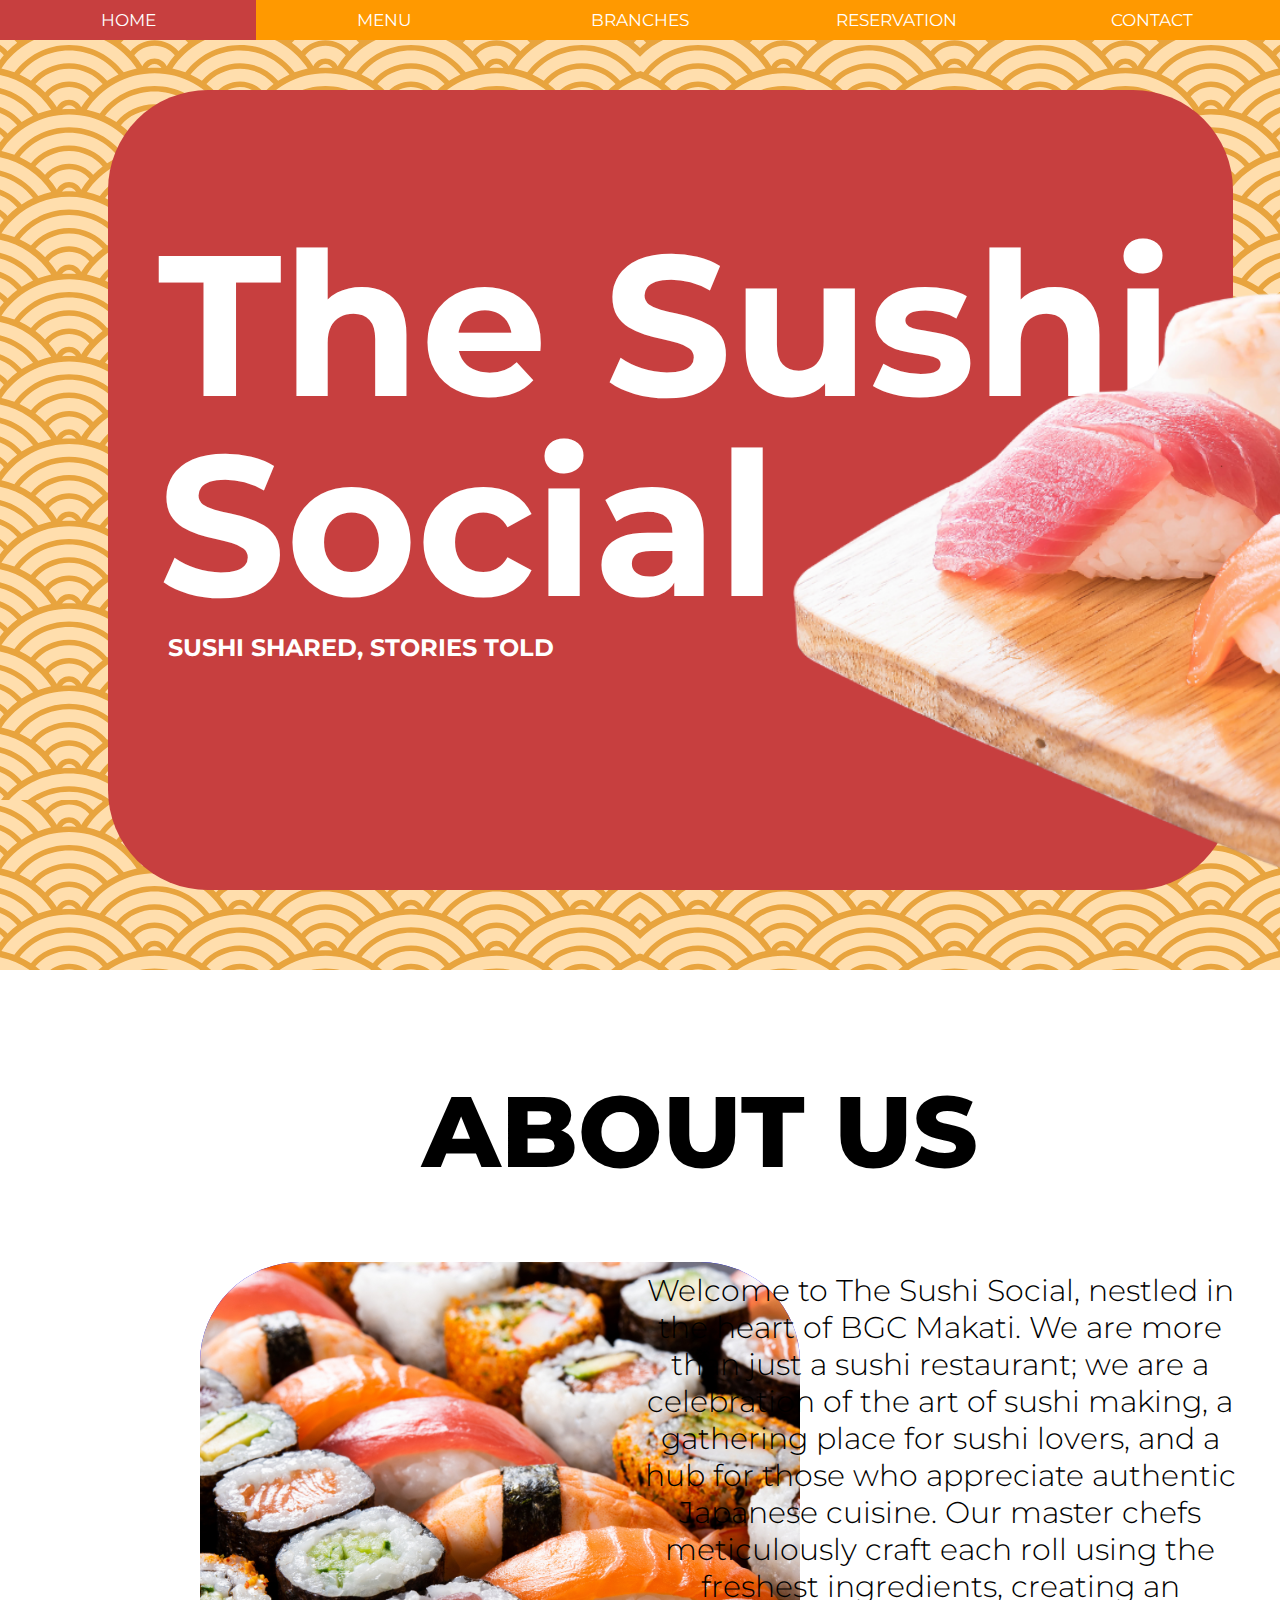
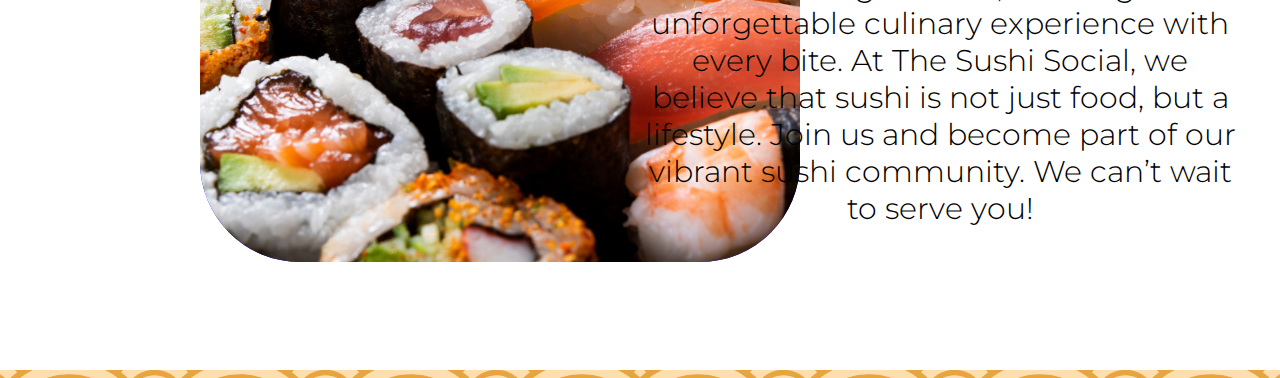
==== index.html @ 7523f2ec "Add files via upload" ====
<!DOCTYPE html>
<html lang="en">
<head>
    <link rel ="stylesheet" href="styles.css">
    <link href="https://fonts.googleapis.com/css2?family=Montserrat:wght@800&display=swap" rel="stylesheet">
    <link href="https://fonts.googleapis.com/css2?family=Montserrat:wght@400&display=swap" rel="stylesheet">
    <title>Document</title>
</head>
<body background="bg.png">
<div class="topnav">
    <a class="active" href="#home">HOME</a>
    <a href="/MENU/menu.html">MENU</a>
    <a href="/BRANCHES/branches.html">BRANCHES</a>
    <a href="/RESERVATION/reservation.html">RESERVATION</a>
    <a href="/CONTACT/contact.html">CONTACT</a>
</div>
<div class="main">
<div class="tag">
<h1 id="h1tag">
    The Sushi Social
</h1>
<h2 id="h2tag">
    SUSHI SHARED, STORIES TOLD
</h2>
</div>
<div class="picture">
<img src="sushi.png" width=1500vw">
</div>
</div>
<div class="about">
    <center>
        <div class="abouttitle">
        ABOUT US
        </div>
        <div class="description">
            Welcome to The Sushi Social, nestled in the heart of BGC Makati. We are more than just a sushi restaurant; we are a celebration of the art of sushi making, a gathering place for sushi lovers, and a hub for those who appreciate authentic Japanese cuisine. Our master chefs meticulously craft each roll using the freshest ingredients, creating an unforgettable culinary experience with every bite. At The Sushi Social, we believe that sushi is not just food, but a lifestyle. Join us and become part of our vibrant sushi community. We can’t wait to serve you!
        </div>
    </center>
        <div class="photos">
            <img class="mySlides w3-animate-fading" src="1.png">
            <img class="mySlides w3-animate-fading" src="2.png">
            <img class="mySlides w3-animate-fading" src="3.png">
            <img class="mySlides w3-animate-fading" src="4.png">
        </div>
</div>
</div>
<script>
    var slideIndex = 0;
    carousel();
    
    function carousel() {
      var i;
      var x = document.getElementsByClassName("mySlides");
      for (i = 0; i < x.length; i++) {
        x[i].style.display = "none";
      }
      slideIndex++;
      if (slideIndex > x.length) {slideIndex = 1}
      x[slideIndex-1].style.display = "block";
      setTimeout(carousel, 2000); // Change image every 2 seconds
    }
</script>
</body>
</html>
---- styles.css ----
body{
    width: 100%;

}
.topnav {
    display: flex;
    width: 100%;
    background-color: hsl(36, 100%, 50%);
    overflow: hidden;
    margin-top: -8px;
    margin-left: -8px;
    font-family: 'Montserrat';
    
  }

  .topnav a {
    flex: 1;
    float: left;
    padding: 10px;
    color: white;
    text-decoration: none;
    font-size: 17px;
    width: 18%;
    text-align: center; 
  }
  
  .topnav a:hover {
    background-color: #ddd;
    color: black;
  }
  
  .topnav a.active {
    background-color: #c73f3f;
    color: white;
  }

.tag{
    margin-top: 50px;
    margin-left: 100px;
    width: 1125px;
    height: 800px;
    float: left;
    background-color: #c73f3f;
    position: relative;
    border-radius: 100px;
    color: white;
    font-family: 'Montserrat';


}
h1#h1tag{
    line-height: 1;
    font-size: 200px;
    margin-left: 50px;

}
h2#h2tag{
    margin-left: 60px;
    margin-top: -125px;
}
  .picture{
    float: right;
    margin-left: 49.5vw;
    position: absolute;
    width: 50vw;
    overflow: hidden;

  }

  .about{
    width: 100%;
    height: 1000px;
    background-color: white;
    margin-top: 930px;
    margin-left: -8px;
  }
  .abouttitle{
    padding-top: 100px;
    font-weight: 800;
    font-family: 'Montserrat';
    font-size: 100px;
    width: 1400px;
    height: auto;
  }
  .description{
    font-family: 'Montserrat';
    font-weight: 300;
    width: 600px;
    font-size:30px;
    margin-left: 600px;
    margin-top: 80px;
  }
  .photos{
    border-radius: 100px;
    overflow: hidden;
    background-color: blue;
    float: left;
    width: 600px;
    height: 600px;
    margin-top: -565px;
    margin-left: 200px;
  }
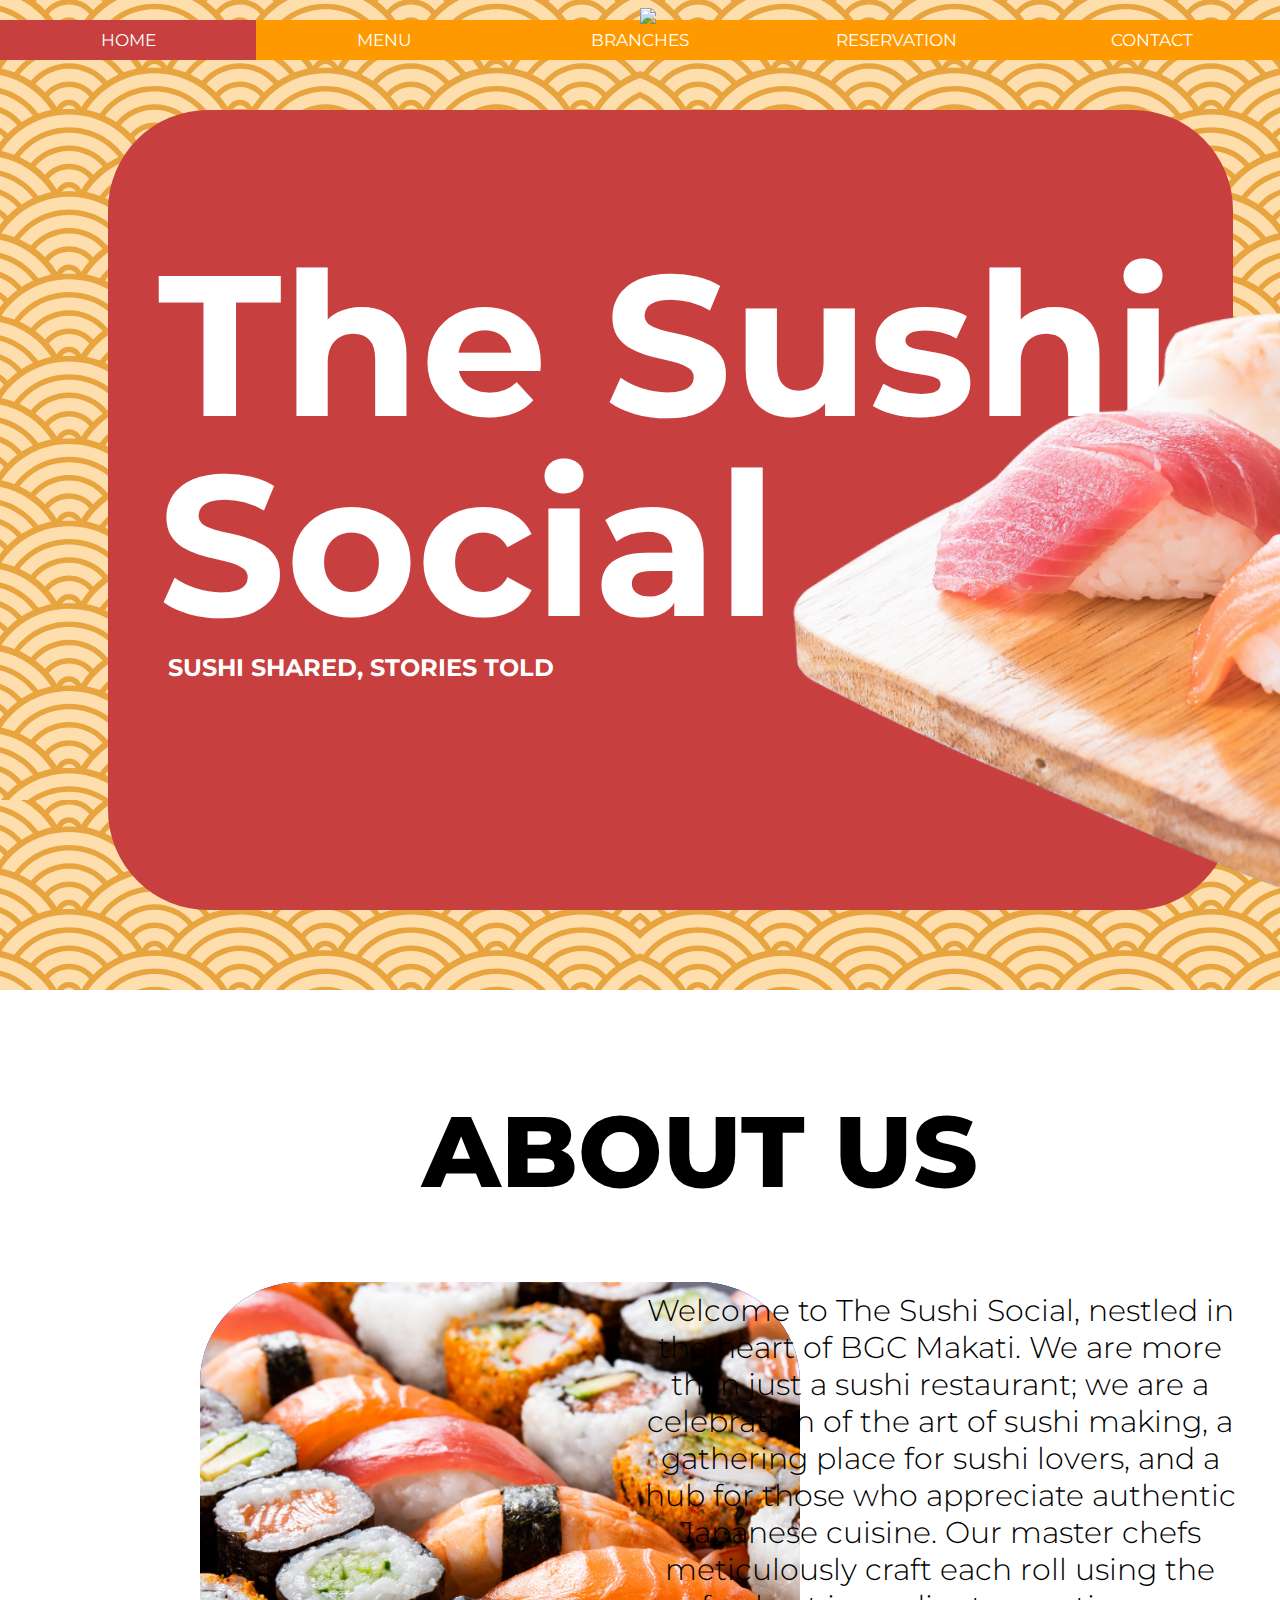
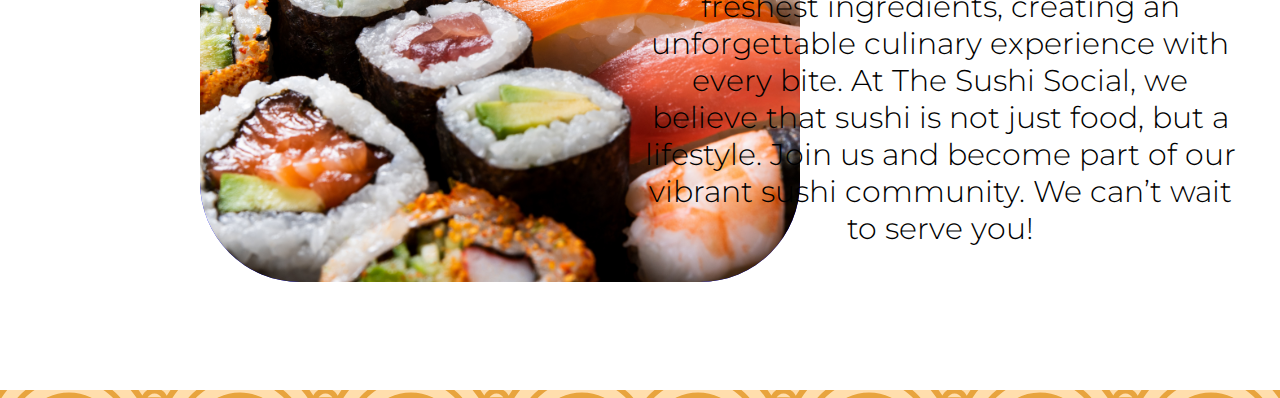
==== commit f0e22788: "Update index.html" ====
--- a/index.html
+++ b/index.html
@@ -4,15 +4,21 @@
     <link rel ="stylesheet" href="styles.css">
     <link href="https://fonts.googleapis.com/css2?family=Montserrat:wght@800&display=swap" rel="stylesheet">
     <link href="https://fonts.googleapis.com/css2?family=Montserrat:wght@400&display=swap" rel="stylesheet">
-    <title>Document</title>
+    <link rel="icon" type="image/x-icon" href="https://mrkpkngn00.github.io/The-Sushi-Social/BLACK LOGO.ico">
+    <title>The Sushi Social</title>
 </head>
 <body background="bg.png">
+        <div class="logo">
+        <center>
+            <img src="https://mrkpkngn00@.github.io/The-Sushi-Social/WHITE LOGO.png" width="100px" style="float: center;">
+        </center>
+    </div>
 <div class="topnav">
     <a class="active" href="#home">HOME</a>
-    <a href="/MENU/menu.html">MENU</a>
-    <a href="/BRANCHES/branches.html">BRANCHES</a>
-    <a href="/RESERVATION/reservation.html">RESERVATION</a>
-    <a href="/CONTACT/contact.html">CONTACT</a>
+    <a href="https://mrkpkngn00.github.io/The-Sushi-Social/MENU/menu.html">MENU</a>
+    <a href="https://mrkpkngn00.github.io/The-Sushi-Social/BRANCHES/branches.html">BRANCHES</a>
+    <a href="https://mrkpkngn00.github.io/The-Sushi-Social/RESERVATION/reservation.html">RESERVATION</a>
+    <a href="https://mrkpkngn00.github.io/The-Sushi-Social/CONTACT/contact.html">CONTACT</a>
 </div>
 <div class="main">
 <div class="tag">
@@ -61,4 +67,4 @@
     }
 </script>
 </body>
-</html>+</html>
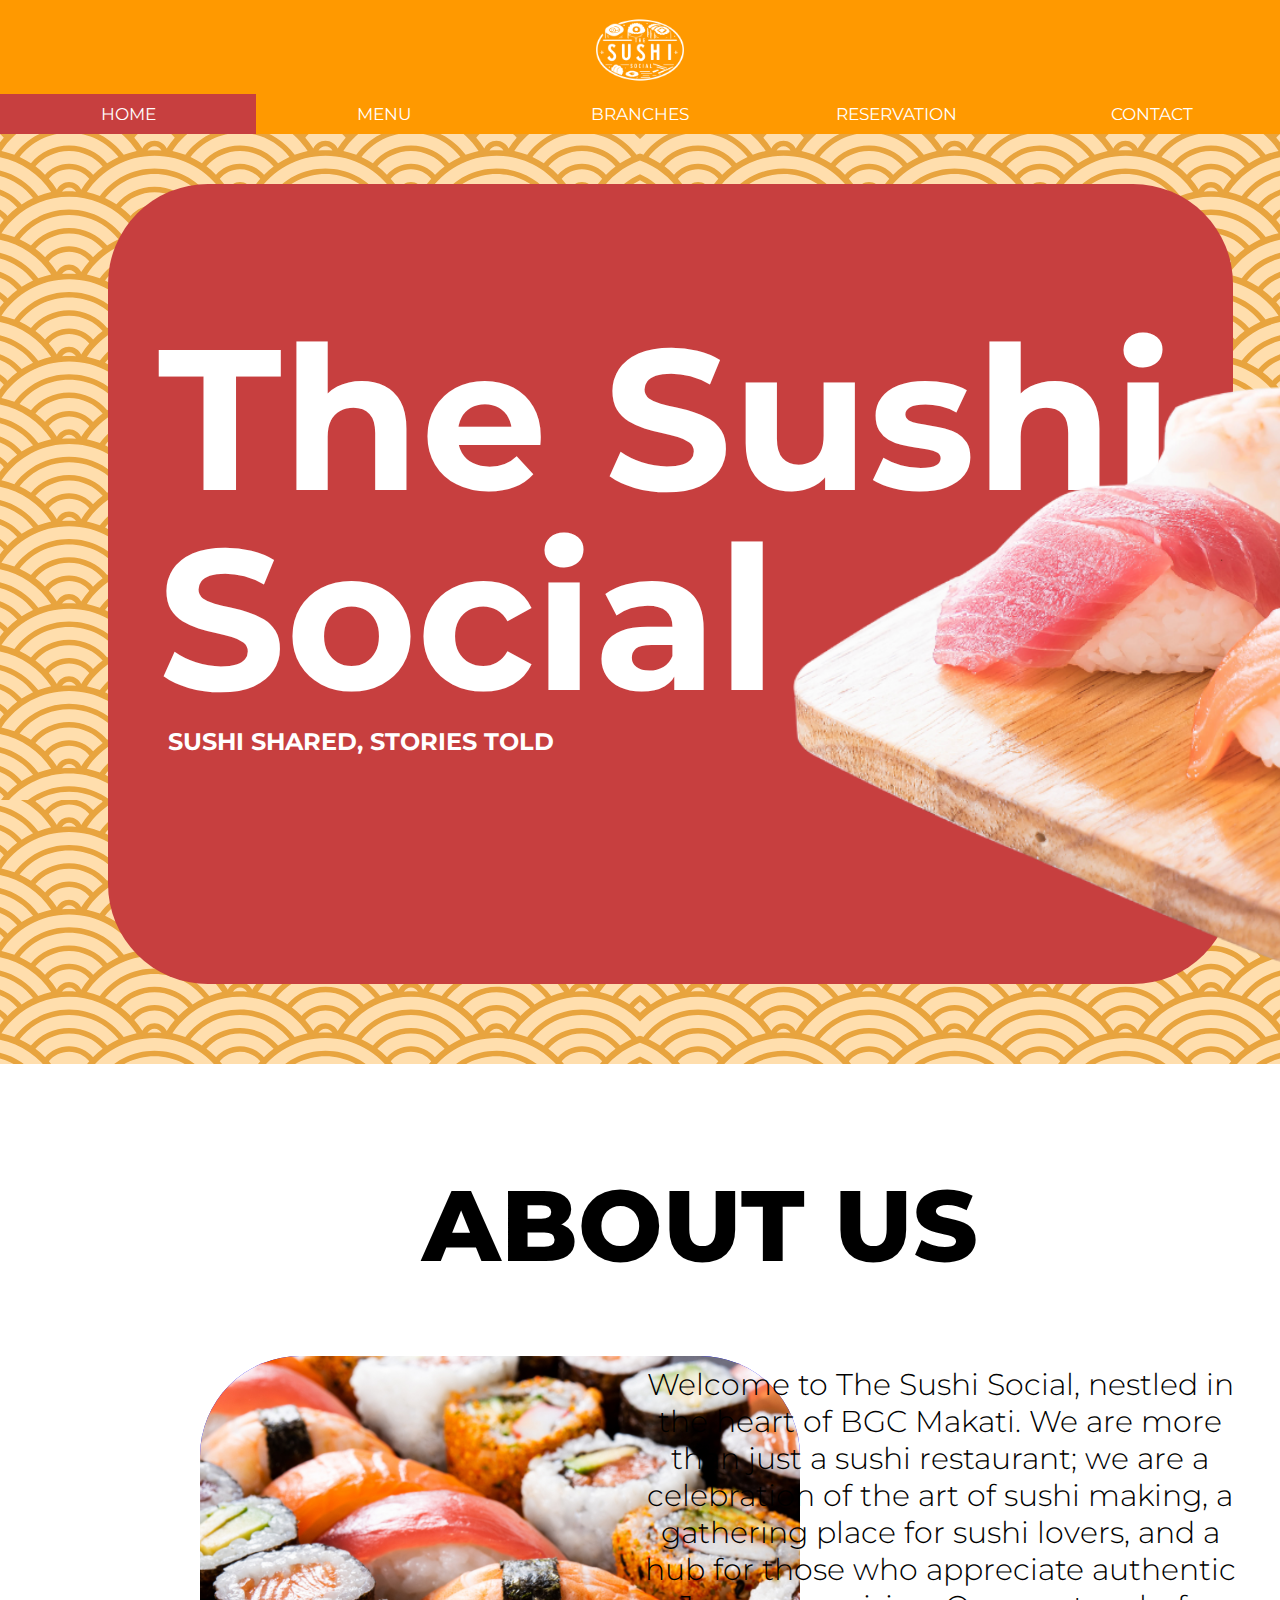
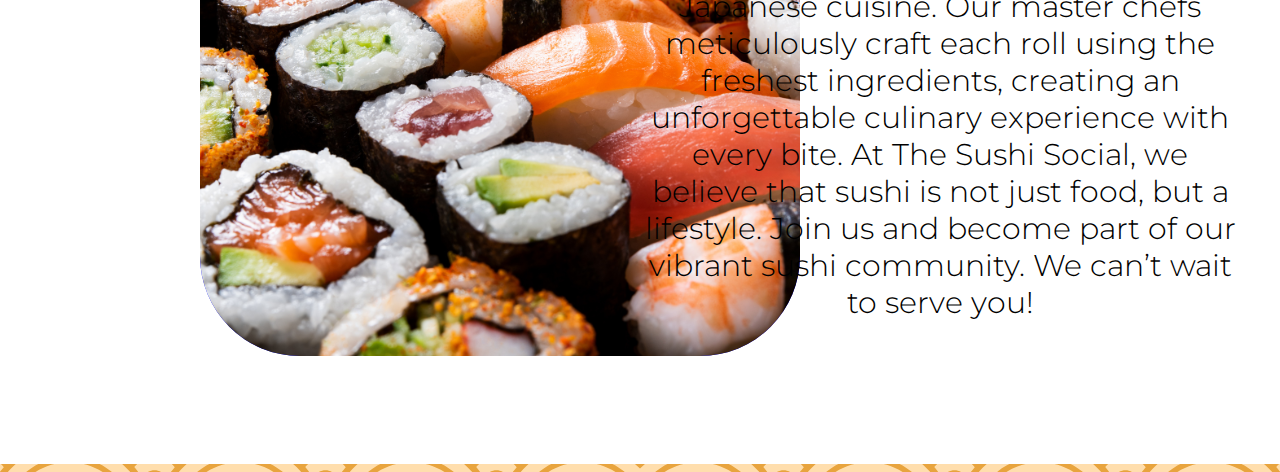
==== commit b4fa1ff4: "Update index.html" ====
--- a/index.html
+++ b/index.html
@@ -10,7 +10,7 @@
 <body background="bg.png">
         <div class="logo">
         <center>
-            <img src="https://mrkpkngn00@.github.io/The-Sushi-Social/WHITE LOGO.png" width="100px" style="float: center;">
+            <img src="https://mrkpkngn00.github.io/The-Sushi-Social/WHITE LOGO.png" width="100px" style="float: center;">
         </center>
     </div>
 <div class="topnav">
--- a/styles.css
+++ b/styles.css
@@ -2,12 +2,21 @@
     width: 100%;
 
 }
+
+  .logo
+  {
+    width: 100%;
+    background-color: hsl(36, 100%, 50%);
+    margin-top: -8px;
+    margin-left: -8px;
+  }
+
 .topnav {
     display: flex;
     width: 100%;
     background-color: hsl(36, 100%, 50%);
     overflow: hidden;
-    margin-top: -8px;
+    margin-top: -10px;
     margin-left: -8px;
     font-family: 'Montserrat';
     
